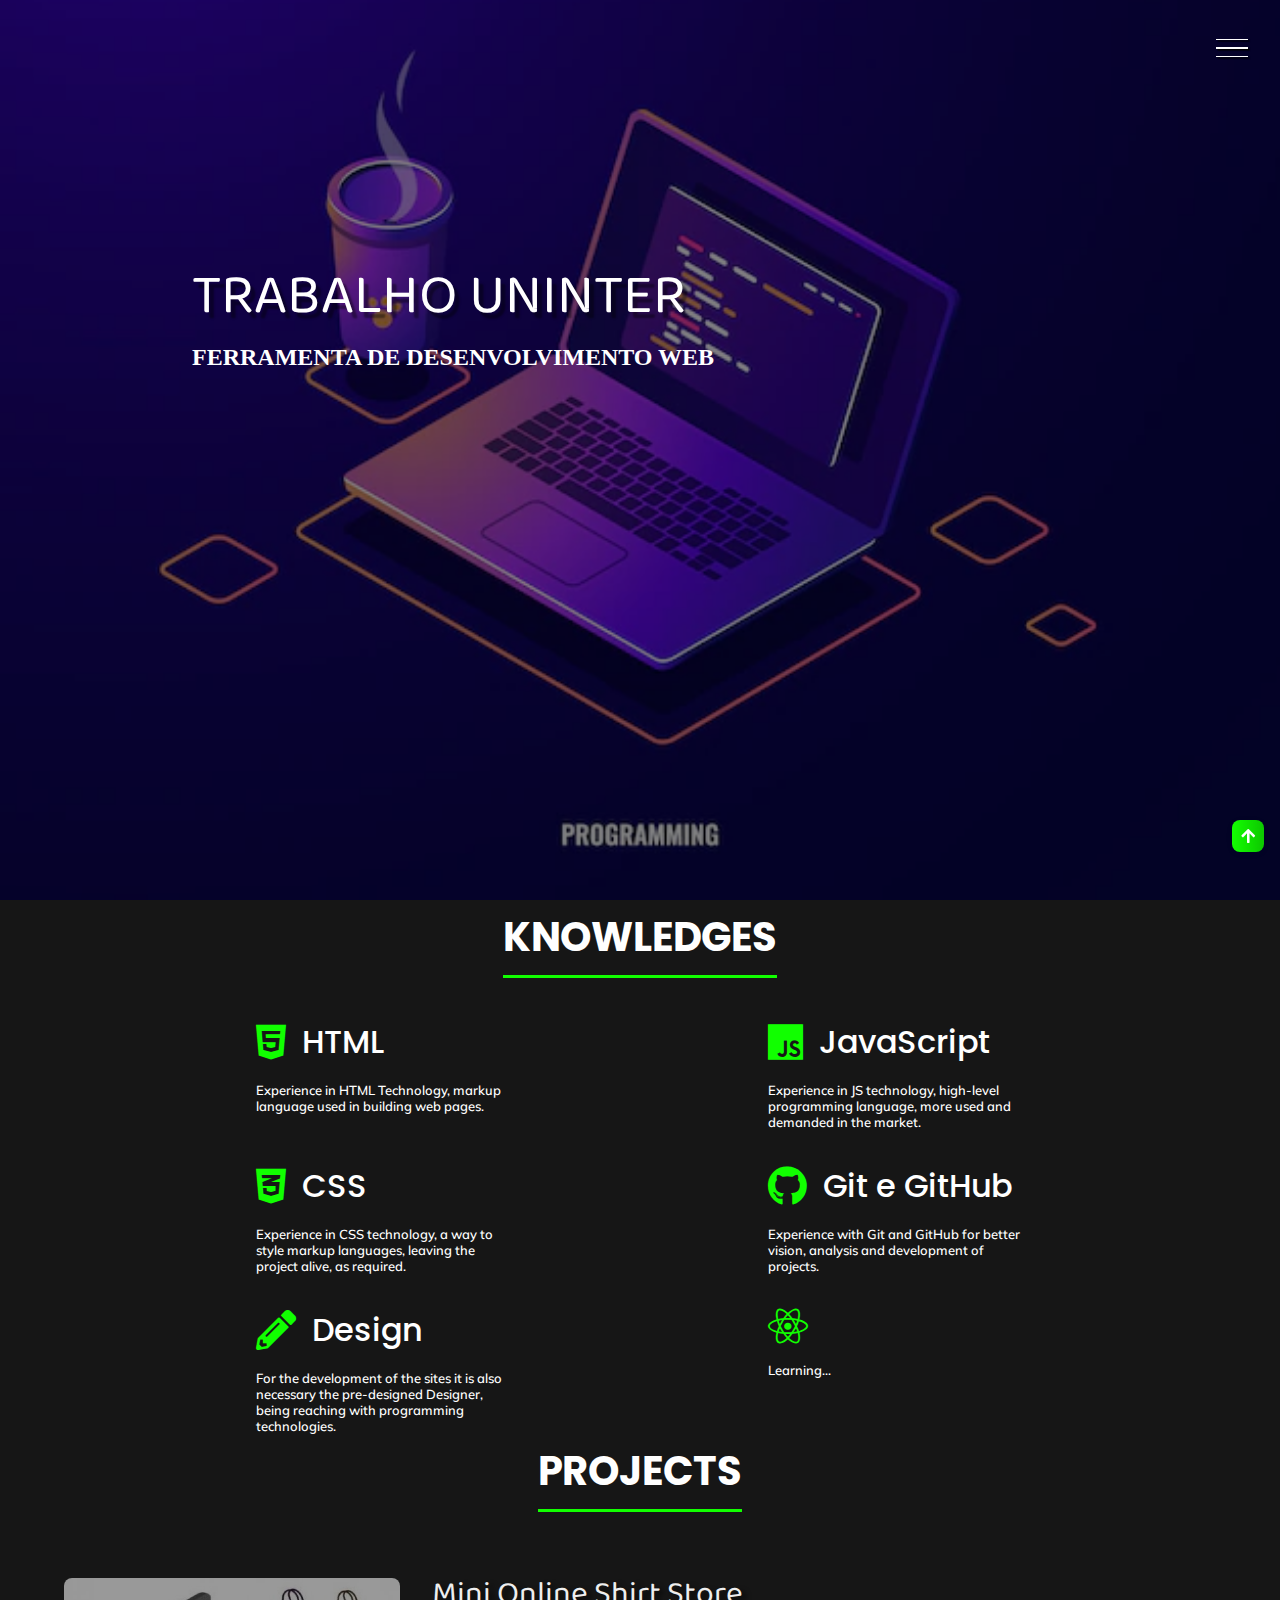
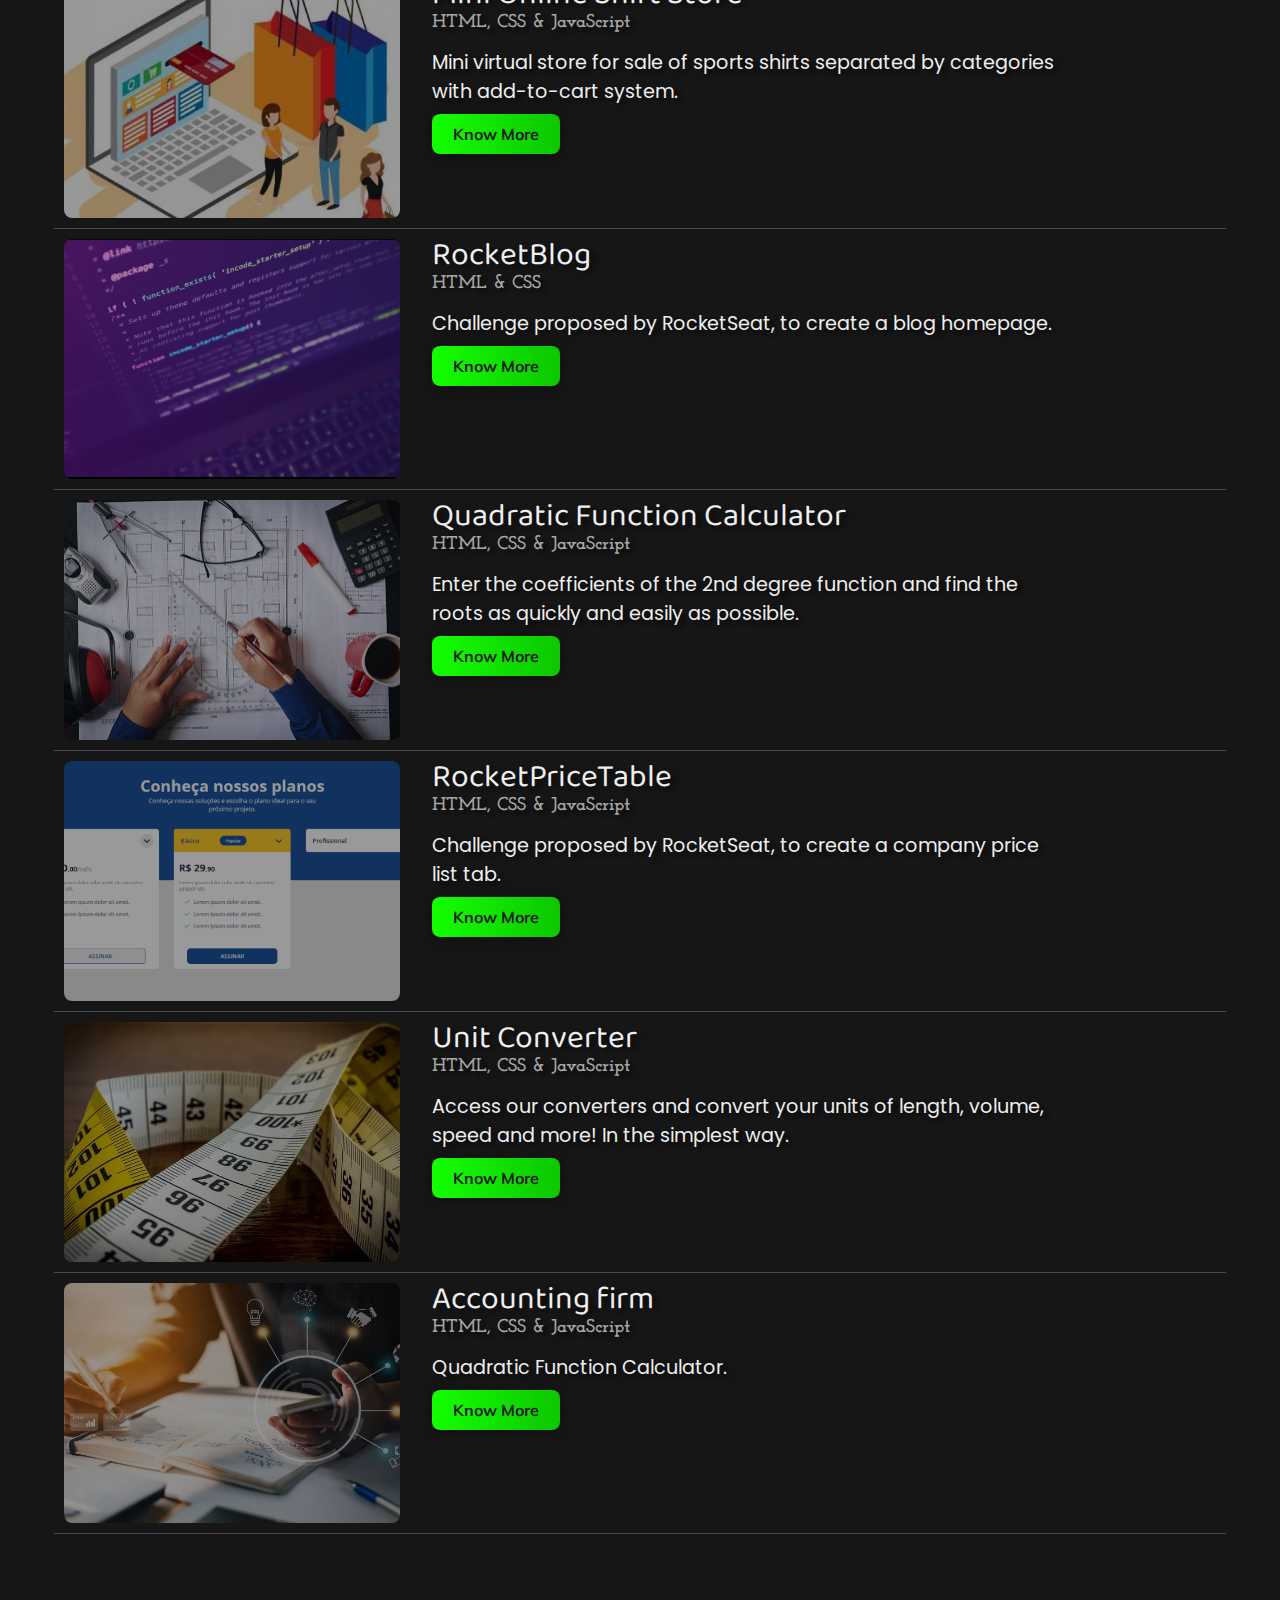
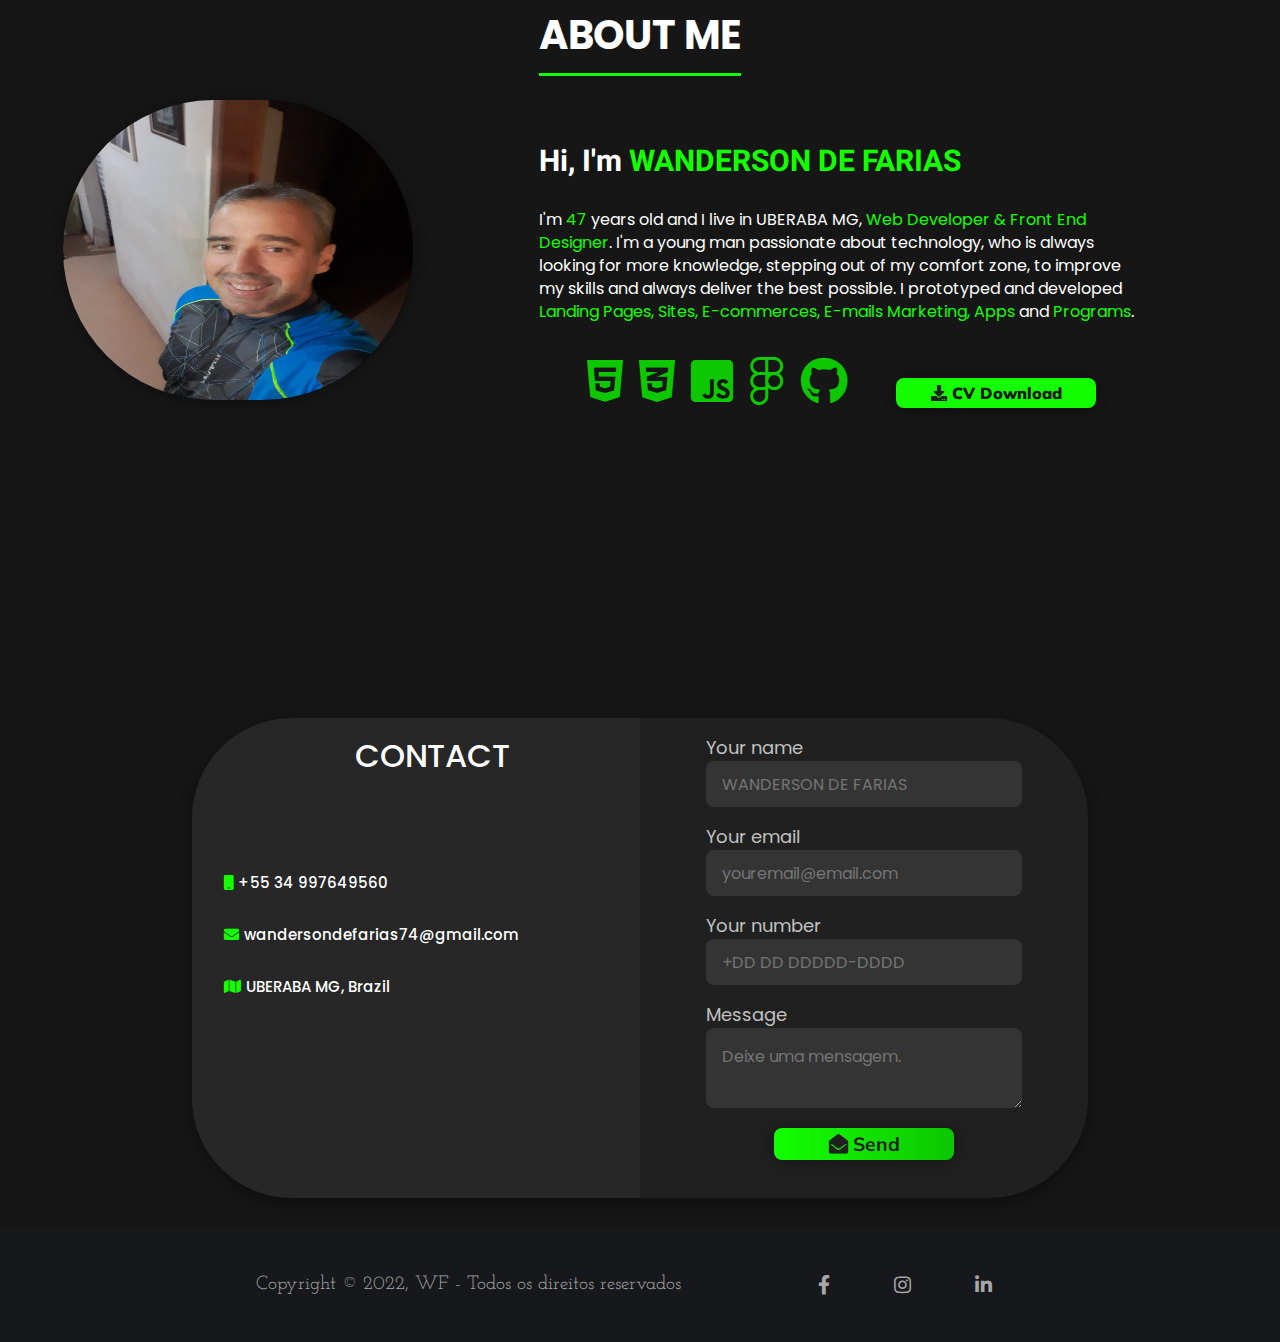
==== MEU-PORTFOLI/index.html @ 34d775ba "foi criado  o meu portifolio" ====
<!DOCTYPE html>
<html lang="pt-BR">

<head>
    <meta charset="UTF-8">
    <meta http-equiv="X-UA-Compatible" content="IE=edge">
    <meta name="viewport" content="width=device-width, initial-scale=1.0">
    <link rel="stylesheet" href="style.css">
    <link rel="apple-touch-icon" sizes="180x180" href="imagens/apple-touch-icon.png">
    <link rel="icon" type="image/png" sizes="32x32" href="imagens/favicon-32x32.png">
    <link rel="icon" type="image/png" sizes="16x16" href="imagens/favicon-16x16.png">
    <link rel="manifest" href="/site.webmanifest">
    <link rel="stylesheet" href="https://cdnjs.cloudflare.com/ajax/libs/font-awesome/5.11.2/css/all.css">
    <link rel="preconnect" href="https://fonts.googleapis.com">
    <link rel="preconnect" href="https://fonts.gstatic.com" crossorigin>
    <link href="https://fonts.googleapis.com/css2?family=Heebo:wght@100;200;300;400;500;600;700&display=swap"
        rel="stylesheet">
    <link
        href="https://fonts.googleapis.com/css2?family=Poppins:ital,wght@0,400;0,500;0,800;1,300;1,400;1,500;1,700&display=swap"
        rel="stylesheet">
    <link rel="stylesheet" href="https://fonts.googleapis.com/icon?family=Material+Icons">

    <title>PORTFÓLIO WANDERSON DE FARIAS</title>
</head>

<body>
    <div class="container">
        <div class="hamburguer">
            <div class="line" id="line1"></div>
            <div class="line" id="line2"></div>
            <div class="line" id="line3"></div>
        </div>
        <header id="home">
            <div class="img-wrapper">
                <img src="./imagens/PORTEFOLIO.webp" alt="">
            </div>
            <div class="banner">
                <h1>TRABALHO UNINTER</h1>
             <br>
                <h2>FERRAMENTA DE DESENVOLVIMENTO WEB</h2>

                <p>WANDERSON DE FARIAS</p>
                <br>
                <a href="https://github.com/wandersondefariasprogramador" target="_blank"><button><i class="fab fa-github"
                    
                            id="fa-github-header"></i>Know More</button></a>
                            <a href="https://app.netlify.com/sites/meuportfoli/overview"></a>
            </div>
        </header>
        <aside class="sidebar">
            <nav>
                <ul class="menu">
                    <li class="menu-item"> <a href="#home" class="menu-link">Home</a></li>
                    <li class="menu-item"> <a href="#conhecimentos" class="menu-link">Knowledges</a></li>
                    <li class="menu-item"> <a href="#projetos" class="menu-link">Projects</a></li>
                    <li class="menu-item"> <a href="#sobre-mim" class="menu-link">About Me</a></li>
                    <li class="menu-item"> <a href="#contato" class="menu-link">Contact</a></li>
                </ul>
            </nav>
            <div class="social-media">
                <a href="#"> <i class="fab fa-facebook-f"> </i></a>
                <a href="https://www.linkedin.com/in/wanderson-farias-ba9a90215/"><i
                        class="fab fa-linkedin-in"></i></a>
                <a href="https://www.instagram.com/wandersondefarias74//"> <i class="fab fa-instagram"> </i></a>

            </div>

        </aside>

        <div class="container-conhecimentos">
            <div class="sessao-conhecimentos" id="conhecimentos">
                <div class="section-header">
                    <h1>Knowledges</h1>
                </div>
                <div class="conhecimentos">
                    <div class="conhecimento">
                        <div class="conhecimento-header">
                            <i class="fab fa-html5"></i>
                            <h3>HTML</h3>
                        </div>
                        <div class="conhecimento-text">
                            <p>Experience in HTML Technology, markup language used in building
                                web pages.
                            </p>
                        </div>
                    </div>
                    <div class="conhecimento">
                        <div class="conhecimento-header">
                            <i class="fab fa-css3-alt"></i>
                            <h3>CSS</h3>
                        </div>
                        <div class="conhecimento-text">
                            <p>Experience in CSS technology, a way to style markup languages,
                                leaving the project alive, as required.</p>
                        </div>
                    </div>
                    <div class="conhecimento">
                        <div class="conhecimento-header">
                            <i class="fas fa-pencil-alt"></i>
                            <h3>Design</h3>
                        </div>
                        <div class="conhecimento-text">
                            <p>For the development of the sites it is also necessary the pre-designed Designer, being
                                reaching with programming technologies.</p>
                        </div>
                    </div>
                    <div class="conhecimento">
                        <div class="conhecimento-header">
                            <i class="fab fa-js"></i>
                            <h3>JavaScript</h3>
                        </div>
                        <div class="conhecimento-text">
                            <p>
                                Experience in JS technology, high-level programming language, more
                                                                used and demanded in the market.</p>
                        </div>
                    </div>
                    <div class="conhecimento">
                        <div class="conhecimento-header">
                            <i class="fab fa-github"></i>
                            <h3>Git e GitHub</h3>
                        </div>
                        <div class="conhecimento-text">
                            <p>Experience with Git and GitHub for better vision, analysis and development of projects.
                        </div>
                    </div>
                    <div class="conhecimento">
                        <div class="conhecimento-header">
                            <i class="fab fa-react"></i>
                            
                        </div>
                        <div class="conhecimento-text">
                            <p>Learning...</p>
                        </div>
                    </div>
                </div>
            </div>
            <section class="sessao-projetos" id="projetos">
                <div class="sessao-header">
                    <h1>Projects</h1>
                </div>
                <div class="projetos">
                    <div class="card">
                        <div class="card-img-wrapper">
                            <img src="imagens/shop.jpg" alt="Foto ilustrando loja virtual">
                        </div>
                        <div class="card-info" id="card-function">
                            <h2>Mini Online Shirt Store</h2>
                            <h3>HTML, CSS & JavaScript</h3>
                            <p>Mini virtual store for sale of sports shirts separated by categories with add-to-cart system.</p>
                            <a href="https://shirtscatalog.netlify.app/" target="_blank"><button
                                    class="btn">Know More</button></a>
                        </div>
                    </div>
                    <div class="card">
                        <div class="card-img-wrapper">
                            <img src="imagens/rocketblog.png" alt="Foto Home do RocketBlog">
                        </div>
                        <div class="card-info" id="card-function">
                            <h2>RocketBlog</h2>
                            <h3>HTML & CSS</h3>
                            <p>Challenge proposed by RocketSeat, to create a blog homepage.</p>
                            <a href="https://jgsl-rocketblog.netlify.app/" target="_blank"><button
                                    class="btn">Know More</button></a>
                        </div>
                    </div>
                    <div class="card">
                        <div class="card-img-wrapper">
                            <img src="imagens/calculs.jpg" alt="Foto de cálculos">
                        </div>
                        <div class="card-info" id="card-function">
                            <h2>Quadratic Function Calculator</h2>
                            <h3>HTML, CSS & JavaScript</h3>
                            <p>Enter the coefficients of the 2nd degree function and find the roots as quickly and easily as possible.</p>
                            <a href="https://function2-calculator.netlify.app/" target="_blank"><button
                                    class="btn">Know More</button></a>
                        </div>
                    </div>
                    <div class="card">
                        <div class="card-img-wrapper">
                            <img src="imagens/example.png" alt="Foto Site RocketPrice">
                        </div>
                        <div class="card-info" id="card-accounting">
                            <h2>RocketPriceTable</h2>
                            <h3>HTML, CSS & JavaScript</h3>
                            <p>Challenge proposed by RocketSeat, to create a company price list tab.</p>
                            <a href="https://jgsl-rocketprice.netlify.app/" target="_blank"><button class="btn">Know More</button></a>
                        </div>
                    </div>
                    <div class="card">
                        <div class="card-img-wrapper">
                            <img src="imagens/medidas.jpg.crdownload" alt="Foto de Conversão">
                        </div>
                        <div class="card-info" id="card-conversor">
                            <h2>Unit Converter</h2>
                            <h3>HTML, CSS & JavaScript</h3>
                            <p>Access our converters and convert your units of length, volume, speed and more! In the simplest way.</p>
                            <a href="https://wd-unit-converter.netlify.app/" target="_blank"> <button class="btn">Know
                                    More</button></a>
                        </div>
                    </div>
                    <div class="card">
                        <div class="card-img-wrapper">
                            <img src="imagens/contabilidade.jpg" alt="Foto Contabilidade">
                        </div>
                        <div class="card-info" id="card-accounting">
                            <h2>Accounting firm</h2>
                            <h3>HTML, CSS & JavaScript</h3>
                            <p>Quadratic Function Calculator. </p>
                            <a href="https://jg-accounting.netlify.app/" target="_blank"><button class="btn">Know More</button></a>
                        </div>
                    </div>
                </div>
        </div>
        </section>
        <div class="sessao-sobre-mim" id="sobre-mim">
            <div class="sessao-header">
                <h1>ABOUT ME</h1>
            </div>
            <div class="sobre-mim-grid">
                <div class="img-box-jg">
                    <img src="././imagens/FOTO WANDERSON.jpg" id="img-jg" alt="Imagem de WANDERSON">
                </div>
                <div class="about-me">
                    <h2>Hi, I'm <span>WANDERSON DE FARIAS</span></h2>
                    <p> I'm <span>47</span> years old and I live in UBERABA MG, <span>Web Developer & Front End
                            Designer</span>. I'm a young man passionate about technology, who is always looking for more
                        knowledge, stepping out of my comfort zone, to
                        improve my skills and always deliver the best
                        possible. I prototyped and developed <span>Landing Pages, Sites, E-commerces, E-mails Marketing,
                            Apps</span> and <span>Programs</span>.</p>
                    <ul>
                        <li><i class="fab fa-html5"></i></li>
                        <li><i class="fab fa-css3-alt"></i></li>
                        <li><i class="fab fa-js-square"></i></li>
                        <li><i class="fab fa-figma"></i></li>
                        <li><i class="fab fa-github"></i></li>
                        <a href="./imagens/Currículo Wanderson.pdf" target="_blank"><button type="button" class="btn btn-about-me" id="btn-pc"><i class="fas fa-download"></i> CV Download</button></a>
                    </ul>
                    <a href="cv - WANDERSON.pdf" target="_blank"><button type="button" class="btn btn-about-me" id="btn-cel"><i class="fas fa-download"></i> CV Download</button></a>
                </div>
            </div>

        </div>
        <section class="sessao-contato" id="contato">
            <div class="contato-wrapper">
                <div class="contato-left">
                    <h1>CONTACT</h1>
                    <ul>
                        <p><i class="fas fa-mobile"></i>+55 34 997649560</p>
                        <p><i class="fas fa-envelope"></i>wandersondefarias74@gmail.com</p>
                        <p><i class="fas fa-map"></i>UBERABA MG, Brazil</p>
                    </ul>
                </div>
                <div class="contato-right">
                    <form action="https://formsubmit.co/wandersondefarias74@gmail.com" method="POST">
                        <input type="hidden" name="_next" value="http://wandersondefarias74@gmail.com">
                        <div class="input-group">
                            <label for="name">Your name</label>
                            <input type="text" name="name" class="field" id="nome" placeholder="WANDERSON DE FARIAS"
                                required>
                        </div>
                        <div class="input-group">
                            <label for="name">Your email</label>
                            <input type="email" name="email" class="field" id="email" placeholder="youremail@email.com"
                                required>
                        </div>
                        <div class="input-group">
                            <label for="name">Your number</label>
                            <input type="text" name="number" class="field" id="number" placeholder="+DD DD DDDDD-DDDD"
                                required>
                        </div>
                        <div class="input-group">
                            <label for="name">Message</label>
                            <textarea name="message" class="field" id="mensagem"
                                placeholder="Deixe uma mensagem."></textarea>
                        </div>
                        <input type="hidden" name="_captcha" value="false">
                        <button type="submit" class="btn btn-submit"><i class="fas fa-envelope-open"></i>Send</button>
                    </form>

                </div>


            </div>
    </div>
    </section>
    <footer>
        <div class="footer-content">
            <p>
                Copyright &copy; 2022, WF - Todos os direitos reservados
            </p>
            <div class="social-list">
                <ul>
                    <li><a href=""><i class="fab fa-facebook-f"></i></a></li>
                    <li><a href="https://www.instagram.com/wandersondefarias74/"><i class="fab fa-instagram"></i></a></li>
                    <li><a href="https://www.linkedin.com/in/wanderson-farias-ba9a90215/"><i
                                class="fab fa-linkedin-in"></i></a></li>
                </ul>
            </div>
        </div>
    </footer>
    <a href="#home" id="link-topo">
        <i class="fas fa-arrow-up"></i>
    </a>
    </div>


</body>
<script src="script.js"></script>

</html>
---- MEU-PORTFOLI/style.css ----
@import url('https://fonts.googleapis.com/css2?family=Baloo+Da+2:wght@400;500;600&family=Josefin+Slab:ital,wght@0,200;0,400;1,100;1,200;1,300;1,400;1,500&family=Mulish:ital,wght@0,200;0,300;1,200;1,300;1,400&display=swap');
@import url('https://cdnjs.cloudflare.com/ajax/libs/font-awesome/5.15.4/css/all.min.css');

body {
    background: #161616;
}


*{  margin: 0;
    padding:0;
    list-style: none;
    text-decoration: none;
}

:root {
    --font-primary: "Baloo Da 2", serif;
    --font-secundary: "Josefin Slab", serif;
    --font-action: "Mulish", serif;
    --font-terciary:  'Heebo', sans-serif;
    --font-quaternary: 'Poppins', sans-serif;

}

html {
    scroll-behavior: smooth;
}

.hamburguer {
    width: 2rem;
    height: 2rem;
    position: fixed;
    z-index: 100;
    right: 2rem;
    top: 2rem;
    display: flex;
    flex-direction: column;
    justify-content: space-evenly;
    cursor: pointer;
    transition: all 1.2s;
    
}

.line {
    width: 100%;
    background-color: white;
    height: .1rem;
    box-shadow: 0.1rem 0.1rem 1px black ;
}


#line1.show-menu {
    transform: rotate(45deg) translate(.3rem, .4rem);



}

#line3.show-menu {
    transform: rotate(-45deg) translate(.3rem, -.4rem);



}

#line2.show-menu {
    opacity: 0;
    visibility: hidden;
}

.hamburguer.show-menu {
    right: 16rem;
}

header {
    width: 100%;
        height: 100vh;
        overflow: hidden;
        position: relative;

}
.img-wrapper{
    width: 100%; 
    height: 100%; 
    overflow: hidden;
    background-color: black;
    animation: zoom 25s;
}

.img-wrapper img{
    width: 100%;
    height: 100%;
    object-fit: cover;
    opacity: 0.5;
}

@keyframes zoom {
    0%{transform: scale(1.3);
    }
    100%{transform: scale(1);}

}

.banner {
    position: absolute;
    top: 30%;
    left: 15%;
}

.banner h1{
    color: white;
    font-size: 3.5rem;
    font-family: var(--font-primary);
    font-weight: 100;
    text-shadow: .3rem .4rem 2px rgba(0, 0, 0, .4 );
    line-height: 3.5rem;
    animation: moveBanner 1s forwards;
}

.banner p{
    padding-top: 1rem;
    font-family: var(--font-secundary);
    color: white;
    font-size: 2rem;
    text-shadow: .3rem .4rem 2px rgba(0, 0, 0, 0.4);
    margin-bottom: 2rem;
    opacity: 0;
    animation: moveBanner 1.5s forwards;
}

h2{
    color: white;
}
.banner button {
    font-family: var(--font-action);
    color: white;
    font-size: 1.2rem;
    text-transform: uppercase;
    background: #AA076B;  
    background: -webkit-linear-gradient(to right, #13FF00, #0DC700);  
    background: linear-gradient(to right, #13FF00, #0DC700); 
    border: none;
    padding: 1rem 3rem;
    letter-spacing: .1rem ;
    border-radius: 100px;
    cursor: pointer;
    opacity: 0;
    animation: moveBanner 1.8s forwards;
}

.banner button:hover { 
    color: black;
}

#fa-github-header {
    margin-right: 10px;
}
@keyframes moveBanner {
    0%{ 
        transform: translateY(10rem) rotateY(.30deg);
    }
    100%{
        transform: translateY(0rem) rotateY(0);
        opacity: 1;
    }
}

.sidebar {
    width: 20rem;
    height: 100vh;
    position: fixed;
    top: 0;
    right: -20rem;
    background-color: #161616;
    transition: all 1.2s;
    z-index: 90;
}

.sidebar.show-menu { 
    right: 0rem;
}

.menu-item {
    text-align: center;
    margin-bottom: .3rem;


}

.menu {
    position: absolute;
    top: 30%;
    left: 18%;
}

.menu-link {
    font-family: var(--font-action);
    font-size: 2rem;
    color: #ffffff;
    transition: color 1s;


}

.menu-link:hover {
    color: #13FF00;
}

.social-media {
    position: absolute;
    bottom: 2rem;
    width: 100%;
    display: flex;
    justify-content: space-evenly;

}

.social-media i {
    color: #fff;
    width: 2.5rem;
    height: 2.5rem;
    font-size: 2rem;
    display: flex;
    justify-content: space-evenly;
    align-items: center;
    border-radius: 50%;
    transition: color 1s;
}

.social-media i:hover {
    color: #13FF00;


}

.container-conhecimentos {
    background-color: #161616;
    height: 100%;

}

.conhecimentos {
    display: grid;
    grid-template-columns: repeat(5, 1fr);
    grid-template-rows: repeat(3, 1fr);
}

.conhecimento:nth-child(1) {
    grid-column: 2 / 3;
    grid-row: 1 / 2;

}

.conhecimento:nth-child(2) {
    grid-column: 2 / 3;
    grid-row: 2 / 3;

}

.conhecimento:nth-child(3) {
    grid-column: 2  / 3;
    grid-row: 3 / 4;

}

.conhecimento:nth-child(4) {
    grid-column: 4 / 5;
    grid-row: 1 / 2;

}

.conhecimento:nth-child(5) {
    grid-column: 4 / 5;
    grid-row: 2 / 3;

}

.conhecimento:nth-child(6) {
    grid-column: 4 / 5;
    grid-row: 3 / 4;

}


.section-header {
    display: flex;
    justify-content: center;
}

.section-header h1 { 
    font-family: var(--font-quaternary);
    font-size: 2.5rem;
    color: #fff;
    text-transform: uppercase;
    border-bottom: solid 3px #11FF00;
    margin-bottom: 1.5rem;
    line-height: 75px;

}

.conhecimento-header {
    display: flex;
    align-items: center;
    color: #4b4b4b;
    margin-top: 1rem;
}


.conhecimento-header i{
    font-size: 2.5rem;
    color: #11FF00;
}

.conhecimento-header h3 {
    font-family: var(--font-quaternary);
    font-size: 2rem;
    font-weight: 500;
    padding-left: 1rem;
    color: #fff;

}

.conhecimento-text {
    font-family: var(--font-action);
    color: #fff;
    margin-top: 1rem;
    font-weight: 550;
    font-size: 13px;
}

.projetos {
    padding-top: 2rem;
    display: flex;
    flex-direction: column;
    padding-bottom: 4rem;
    flex-wrap: wrap;
}

.card {
    display: flex;
    width: 90%;
    height: 15rem;
    padding: 10px;
    margin: 0 auto;
    border-bottom: solid 1px #4b4b4b;
}

.card-img-wrapper {
    width: 30%;
    height: 100%;
    background-color: black;
    border-radius: .5rem;

}

.card-img-wrapper img {
    object-fit: cover;
    width: 100%;
    height: 100%;
    border-radius: .5rem;
    opacity: .6;
    transition: opacity .3s;
}

.sessao-header {
    display: flex;
    justify-content: center;
    margin: 0 auto;
}

.sessao-header h1 {
    font-family: var(--font-quaternary);
    font-size: 2.5rem;
    color: #fff;
    text-transform: uppercase;
    border-bottom: solid 3px #11FF00;
    line-height: 75px;
    margin-bottom: 1.5rem; 
}


.card-info {
    width: 70%;
    margin-left: 2rem;
    text-shadow: 0.3rem 0.2rem 0.3rem rgba(0, 0, 0, .6 );
    transition: all .3s;
}

.card-info h2 {
    color: #eee;
    font-family: var(--font-primary);
    font-size: 2rem;
    font-weight: 400;
    line-height: 2.2rem;
    
}

.card-info h3 {
    font-family: var(--font-secundary);
    font-weight: bolder;
    color: #a7a7a7;
    margin-bottom: 1rem;
}

.card-info p {
    font-family: var(--font-quaternary);
    color: #eee;
    font-weight: 400;
    width: 80%;
    margin-bottom: 0.5rem;
    font-size: 1.2rem;

}

.btn {
    background: #13FF00;  
    background: -webkit-linear-gradient(to right, #13FF00, #0DC700);  
    background: linear-gradient(to right, #13FF00, #0DC700); 
    border-radius: .5rem;
    font-family: var(--font-action);
    color: #202020;
    border: none;
    box-shadow: 0 .1rem .8rem rgba(0, 0, 0, .4 );
    cursor: pointer;
    font-weight: bolder;
    font-size: 1rem;
}

.btn:hover {
    opacity: 0.8;
}

.btn:active {
    opacity: 0.5;
}

.card-info button {
    width: 8rem;
    height: 2.5rem;
}

.card:hover .card-info {
    cursor: pointer;
}

.sessao-sobre-mim {
    height: 80vh;
    max-width: 100vw;
    background: #161616;
}

.sessao-header {
    max-width: 90vw;
}

.sobre-mim-grid {
    display: grid;
    grid-template-columns: 5fr 2fr 10fr 6fr 1fr;
    max-width: 90vw;
}

.img-box-jg {
    grid-column: 2 / 3;
    width: 350px;
    height: 300px;
    border-radius: 300px;
    background-color: black;

}

#img-jg {
    grid-column: 2 / 3;
    width: 350px;
    height: 300px;
    border-radius: 300px;
    opacity: 0.9;
    box-shadow: 0 .1rem .8rem rgba(0, 0, 0, .4 );
}

.about-me {
    margin-top: 2rem;
    width: 600px;
    grid-column: 4/5;
} 

.about-me h2 {
    font-family: var(--font-terciary);
    font-style: normal;
    font-weight: bold;
    font-size: 30px;
    line-height: 60px;
    color: #fff;
}

span {
    color: #13FF00;
}
.about-me p {
    font-family: var(--font-quaternary);
    justify-content: justify;
    font-style: normal;
    font-weight: normal;
    font-size: 16px;
    line-height: 23px;
    color: #fff;
    margin-top: 1rem;
}

.name-about-me {
    font-weight: 700;
    font-style: italic;
}

.about-me ul {
    display: flex;
    font-size: 3rem;
    margin-left: 2rem;
    margin-top: 2rem;
    align-items: center;
}

.about-me li {
    padding-left: 1rem;
    color: #0DC700;
}

.btn-about-me {
    width: 200px;
    height: 30px;
    background: #13FF00;
    margin-left: 3rem;
    color: #161616;
    font-weight: 900;
}

.btn-about-me i {
    color: #202020;
}

.btn-about-me:hover {
    opacity: 0.8;
}

.btn-about-me:active {
    opacity: 0.5;
}
.sessao-contato {
    width: 100%;
    height: 100%;
    background-color: #161616;
    display: flex;
    align-items: center;
    justify-content: center;
}

.contato-wrapper {
    width: 70%;
    display: flex;
    height: 30rem;
    box-shadow: rgba(0, 0, 0, 0.35) 0px 5px 15px;
    border-radius: 100px;
    margin-bottom: 2rem;

}

.contato-left {
    width: 45%;
    background: #272727;
    border-top-left-radius: 100px;
    border-bottom-left-radius: 100px;
}

.contato-left ul {
    font-family: var(--font-quaternary);
    font-weight: 500;
    font-size: 15px;
    line-height: 36px;
    color: #fff;
    display: flex;
    flex-direction: column;
    position: relative;
    left: 2rem;
    top: 2rem;
}

.contato-left ul p {
    margin-top: 1rem;
}

.contato-left i {
    color: #13FF00;
    padding-right: 5px;
}

.contato-right {
    width: 55%;
    background-color: #202020;
    border-top-right-radius: 100px;
    border-bottom-right-radius: 100px;
}

.sessao-contato h1 {
    font-family: var(--font-quaternary);
    font-size: 2rem;
    color: #fff;
    text-transform: uppercase;
    margin-bottom: 1.5rem;
    line-height: 75px;
    margin-bottom: 1.5rem;
    text-align: center;
    font-weight: 500;
    margin-left: 2rem;
}

.sessao-contato form {
    width: 100%;
    display: flex;
    flex-direction: column;
    align-items: center;
}
.input-group{
    position: relative;
    
}

.input-group textarea {
    padding-top: 1rem ;
    max-width: 500px;
    height: 4rem;
    font-size: 1rem;
    padding-left: 1rem;
}

.field {
    background: #343434;
    border-radius: 8px;
    border: none;
    width: 450px;
    height: 46px;
    font-size: 1rem;
    padding-left: 1rem;
    font-family: var(--font-quaternary);
    outline: none;
}

.contato-right label {
    display: block;
    color: #C1C1C1;
    font-size: 18px;
    font-family: var(--font-quaternary);
    transition: all 0.3s;
    margin: 1rem 0rem 0rem 0rem;

}

.field:focus ~ label{
    top: 0;
    font-size: 1rem;
}

.field:focus {
    border-bottom: 1px solid;
}

.btn-submit {
    width: 30%;
    height: 2rem;
    position: relative;
    left: 8rem;
    font-size: 1.2rem;
    margin-top: 1rem;
    text-align: center;
    color: #202020;
}

.btn-submit i {
    padding-right: 5px;
}

footer {
    width: 100%;
    height: 7rem;
    background-color: #17181b;
    display: flex;
    justify-content: center;
    align-items: center;
}

.footer-content {
    width: 60%;
    display: flex;
    justify-content: space-between;
}

.footer-content p {
    font-family: var(--font-secundary);
    color:  #a7a7a7;
    font-size: 1.2rem;
}

.social-list a {
    margin: 0 2rem;
    color: #a7a7a7 ;
    font-size: 1.2rem;
}

.social-list ul {
    display: flex;
}

#link-topo {
    position: fixed;
    right: 1rem;
    bottom: 3rem;
    width: 2rem;
    height: 2rem;
    background: -webkit-linear-gradient(to right, #13FF00, #0DC700);  
    background: linear-gradient(to right, #13FF00, #0DC700);
    display: flex;
    justify-content: center;
    align-items: center;
    color: #fff;
    border-radius: .5rem;
    box-shadow: 0 0.1rem 0.6rem #00000009;
}

#btn-cel { 
    visibility: hidden;
}

@media only screen and (max-width: 700px) {
    .sessao-conhecimentos {
        background-color: #161616;
    }
    .conhecimento-header {
        margin-top: 0;

    }

    .conhecimento-text p {
        padding-bottom: 1rem;
    }
    
    .conhecimentos {
        display: grid;
        grid-template-columns: 1fr 1fr 1fr;
        grid-template-rows: 6;
        row-gap: 1rem;
        
    }

    .conhecimento {
        margin-left: auto;
        margin-right: auto;
        width: 100%;
    }

    .conhecimento:nth-child(1) {
        grid-column: 2 / 3;
        grid-row: 1 / 2;
    
    }
    
    .conhecimento:nth-child(2) {
        grid-column: 2 / 3;
        grid-row: 2 / 3;
    
    }
    
    .conhecimento:nth-child(3) {
        grid-column: 2  / 3;
        grid-row: 3 / 4;
    }

    .conhecimentos-img-wrapper  {
        display: none;
        
    }
    
    .conhecimento:nth-child(4) {
        grid-column: 2 / 3;
        grid-row: 4  / 5;
    }
    
    .conhecimento:nth-child(5) {
        grid-column: 2 / 3;
        grid-row: 5 / 6;
    }
    
    .conhecimento:nth-child(6) {
        grid-column: 2 / 3;
        grid-row: 6 / 7;
    }

    .card {
        flex-direction: column;
        height: 100%;
    }

    .card-img-wrapper {
        width: 100%;
        height: 15.5rem;
    }

    .card-img-wrapper img {
        opacity: 0.5;
    }

    .card-info {
        position: absolute;
        display:flex;
        flex-direction: column;
        margin-left: 0;
        width: 90%;
        height: 100%;
        text-align: center;
        margin-top: 10px;
    }

    .card-info p {
        width: 95%;
        margin: 0 auto 10px auto;
        font-size: 1rem;
    }

    .card-info h2 {
        text-shadow: .3rem .4rem 2px rgba(0, 0, 0, .4 );
    }

    #card-conversor {
        margin-top: 1rem;
    }

    #card-accounting {
        margin-top: 2.5rem;
    }



}

@media only screen and (max-width: 1000px) {
    .contato-wrapper {
        width:90%;
    }
    .contato-left {
        display:none;
        border-radius: 0px;
        
    }
    .contato-right {
        width: 100%;
        border-radius: 0px;
    }

    .field {
        width: 300px;
    }

    .btn-submit {
        left: 0rem;
    }

    .input-group textarea {
        width: 300px;
    }
    }




@media only screen and (max-width: 880px) {
    footer {
        height: 10rem;
        text-align: center;
    }
    
    .footer-content {
        text-align: center;
        display: grid;
        grid-template-columns: 1;
        grid-template-rows: 2;
        grid-column: 1 /2 ;
        grid-row: 2 / 3;
        grid-gap: 0.5rem;
    }
    .social-list {
        display:grid;
        grid-column: 1 /2 ;
        grid-row: 4 / 5;
    }

    .sobre-mim-grid {
        display: flex;
        flex-direction: column;
    }

    .sessao-sobre-mim {
        max-width: 90vw;
        margin: 0 auto;
    }

    .sessao-sobre-mim {
        height: 100%;
        width: 100%;
        justify-content:center;
    }

    .img-box-jg {
        width: 300px;
        height: 257px;
        border-radius: 300px;
        margin: 0 auto;
    }

    #img-jg {
        width: 300px;
        height: 257px;
    }

    .about-me {
        width: 100%;
        justify-content: center;
        text-align: center;
    }

    .about-me h2 {
        max-width: 90vw;
        font-size: 30px;
        line-height: 2rem;
        text-align: center;
    }

    .about-me p {
        max-width: 90vw;
        font-size: 15px;
        text-align: center;
    }

    .about-me ul {
        margin-left: 0rem;
        justify-content:space-evenly;
    }

    .about-me li {
        padding-left: 0rem;
    }

    #btn-pc {
        display:none;
    }

    #btn-cel {
        visibility: visible;
    }

    .btn-about-me {
        margin-top: 1rem;
        margin-left: 0;
        margin-bottom: 1rem;
        color: #202020;
    }
}

@media only screen and (min-width:1000px) and (max-width: 1300px) {
    .contato-left {
        width: 50%;
    }

    .contato-right {
        width: 50%;
    }

    .field {
        width: 300px;
    }

    .btn-submit {
        left: 0rem;
        width: 40%;
    }
}

@media only screen and (min-width:881px) and (max-width: 1100px) {
    .about-me p {
        margin-left: 2rem;
    }
}
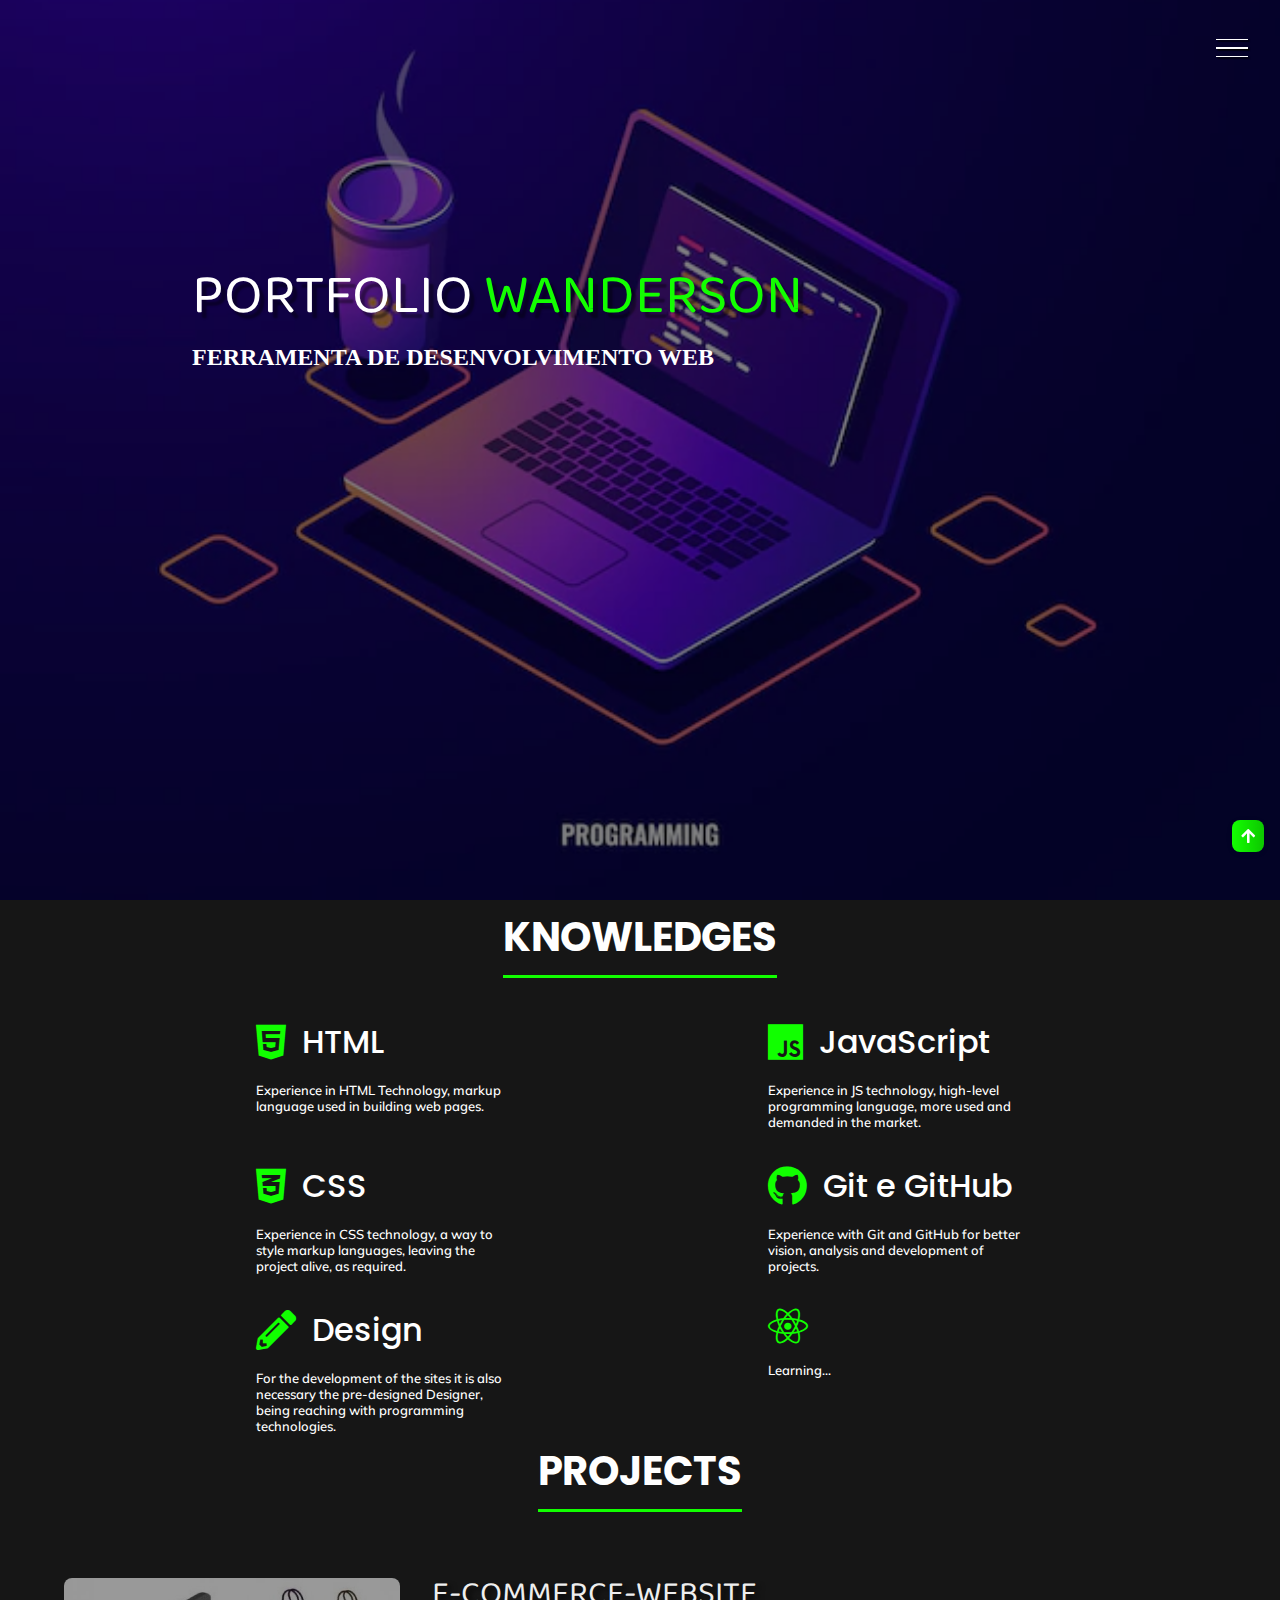
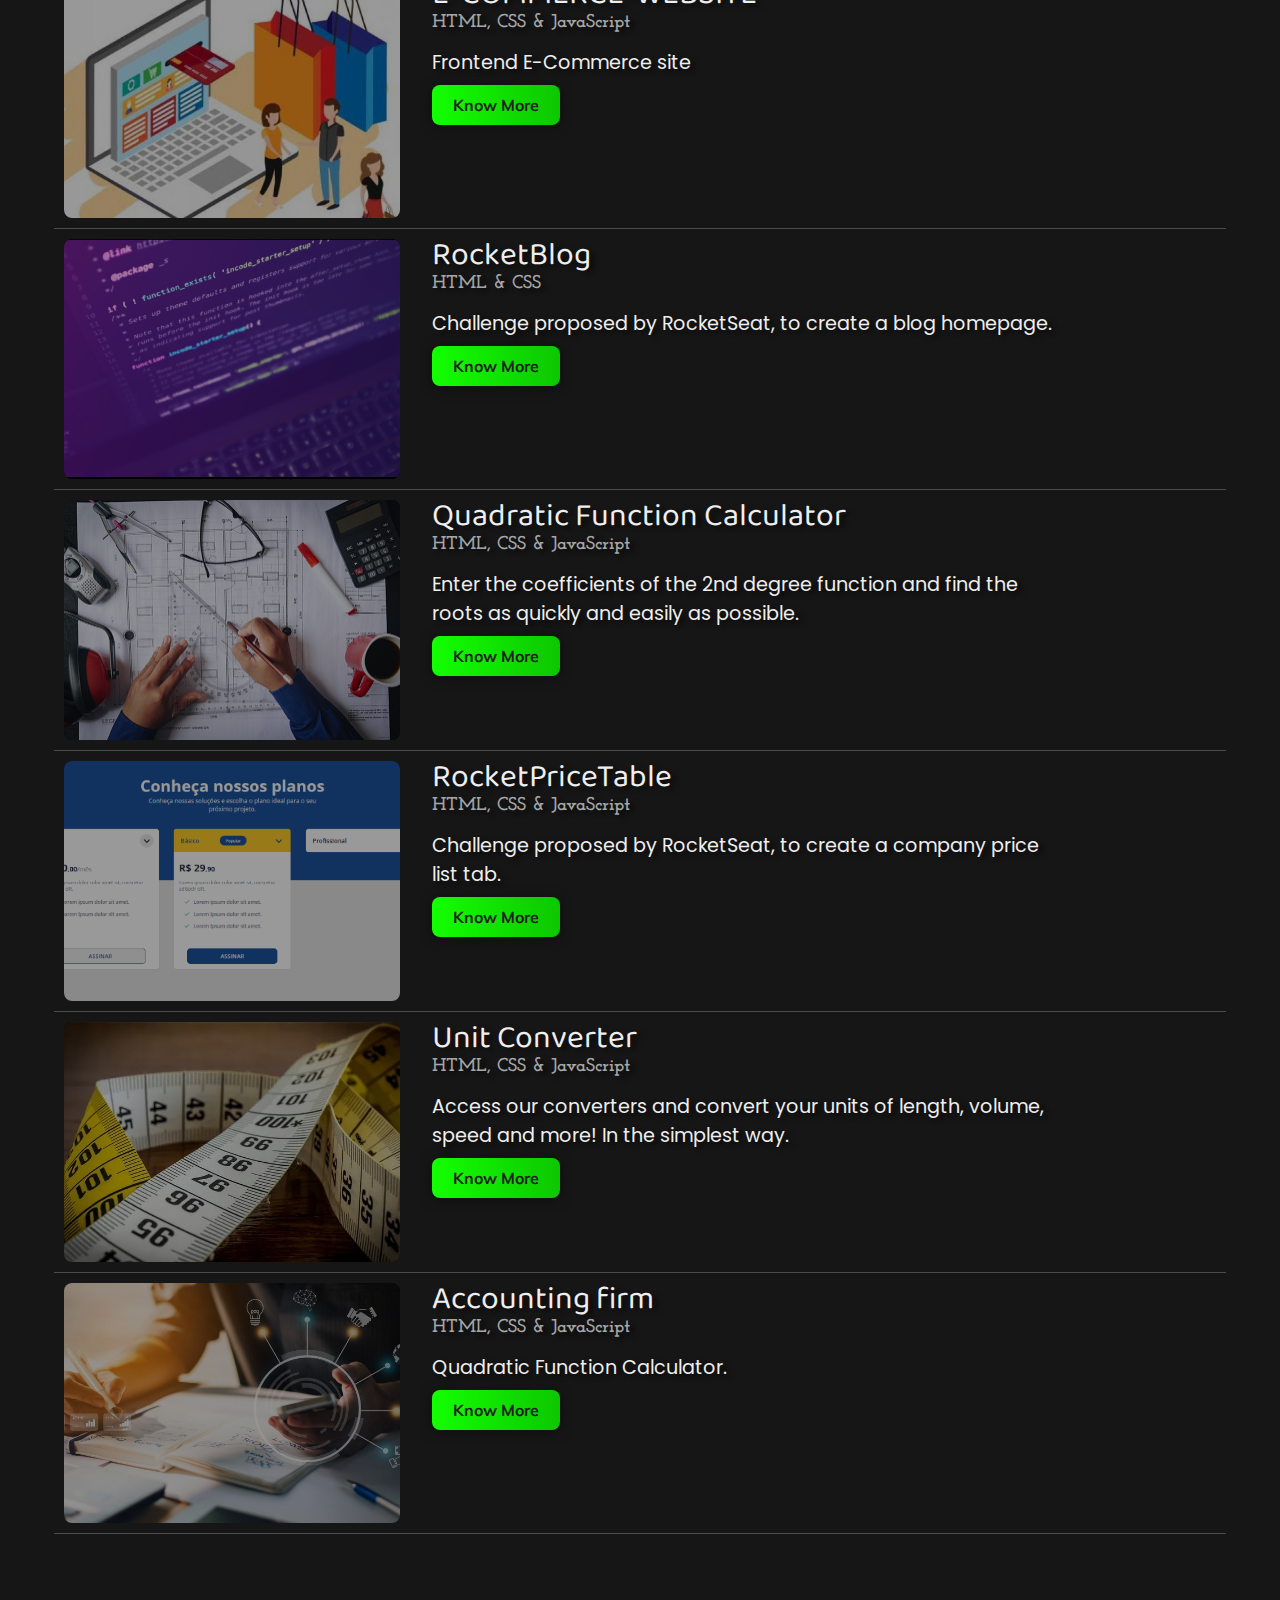
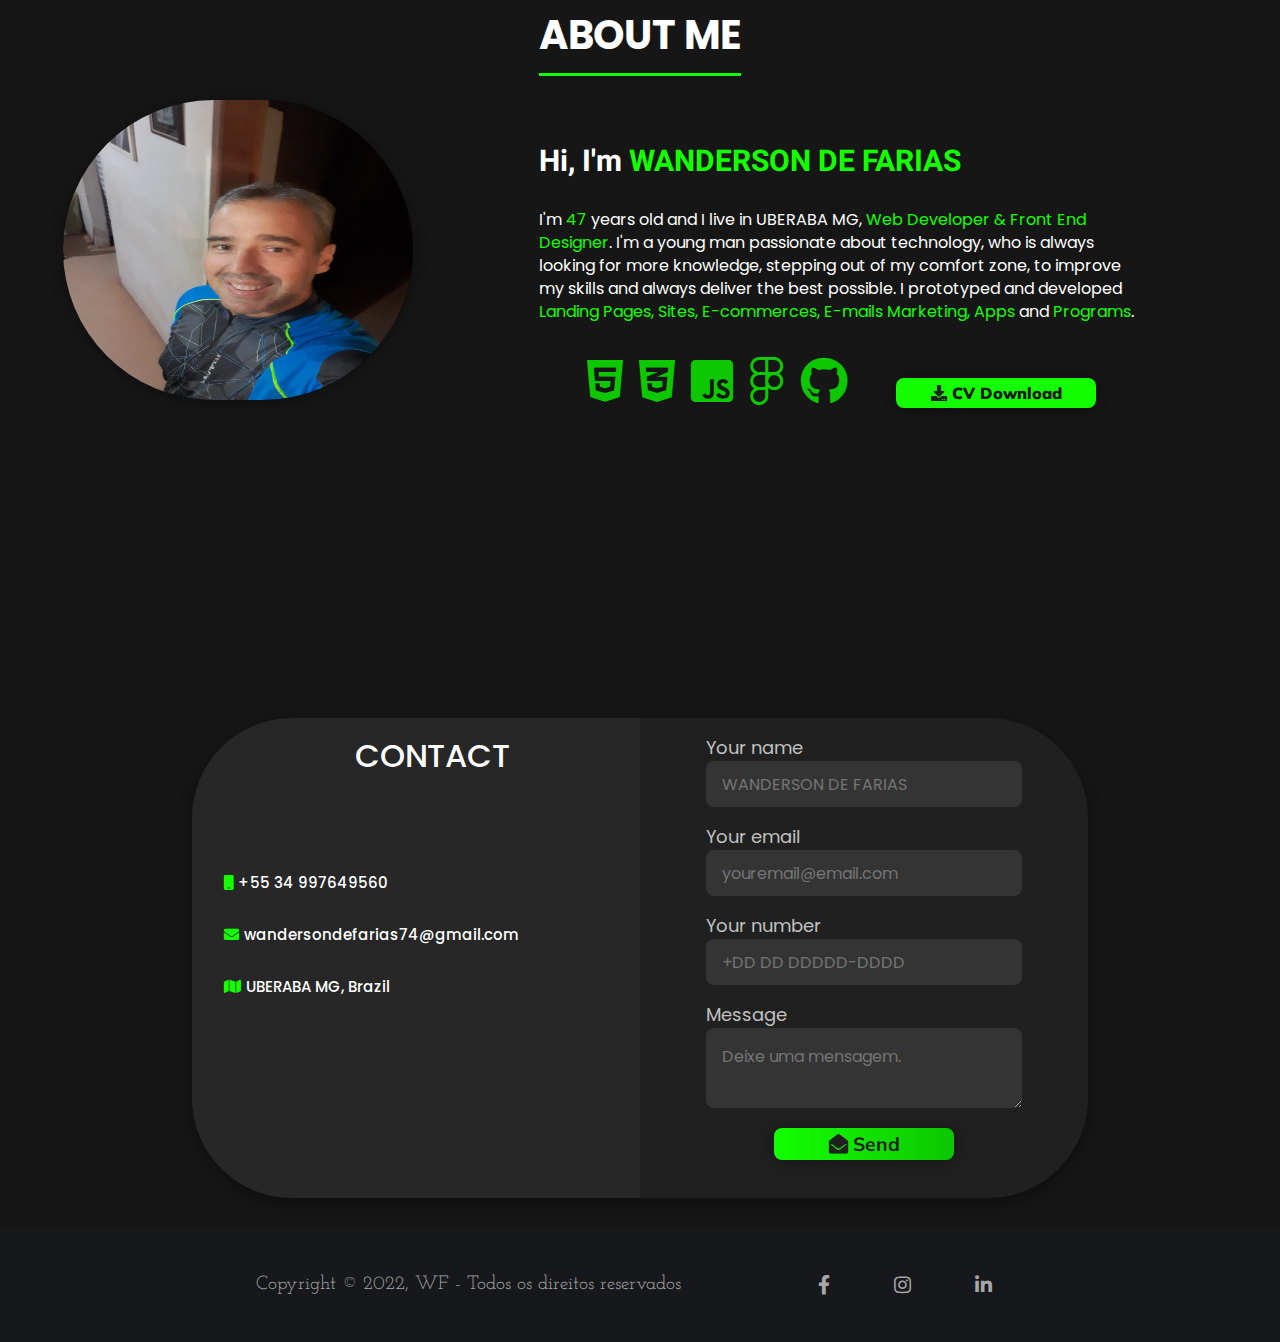
==== commit 096e18be: "FOI ALTERADO O MEU PORTFOLIO" ====
--- a/MEU-PORTFOLI/index.html
+++ b/MEU-PORTFOLI/index.html
@@ -35,11 +35,11 @@
                 <img src="./imagens/PORTEFOLIO.webp" alt="">
             </div>
             <div class="banner">
-                <h1>TRABALHO UNINTER</h1>
+                <h1>PORTFOLIO <span>WANDERSON</span></h1> 
              <br>
                 <h2>FERRAMENTA DE DESENVOLVIMENTO WEB</h2>
 
-                <p>WANDERSON DE FARIAS</p>
+                <p></p>
                 <br>
                 <a href="https://github.com/wandersondefariasprogramador" target="_blank"><button><i class="fab fa-github"
                     
@@ -145,10 +145,10 @@
                             <img src="imagens/shop.jpg" alt="Foto ilustrando loja virtual">
                         </div>
                         <div class="card-info" id="card-function">
-                            <h2>Mini Online Shirt Store</h2>
-                            <h3>HTML, CSS & JavaScript</h3>
-                            <p>Mini virtual store for sale of sports shirts separated by categories with add-to-cart system.</p>
-                            <a href="https://shirtscatalog.netlify.app/" target="_blank"><button
+                            <h2>E-COMMERCE-WEBSITE</h2>
+                            <h3>HTML, CSS & JavaScript</h3>
+                            <p>Frontend E-Commerce site</p>
+                            <a href="https://wandersondefariasprogramador.github.io/E-Commerce-Website/" target="_blank"><button
                                     class="btn">Know More</button></a>
                         </div>
                     </div>
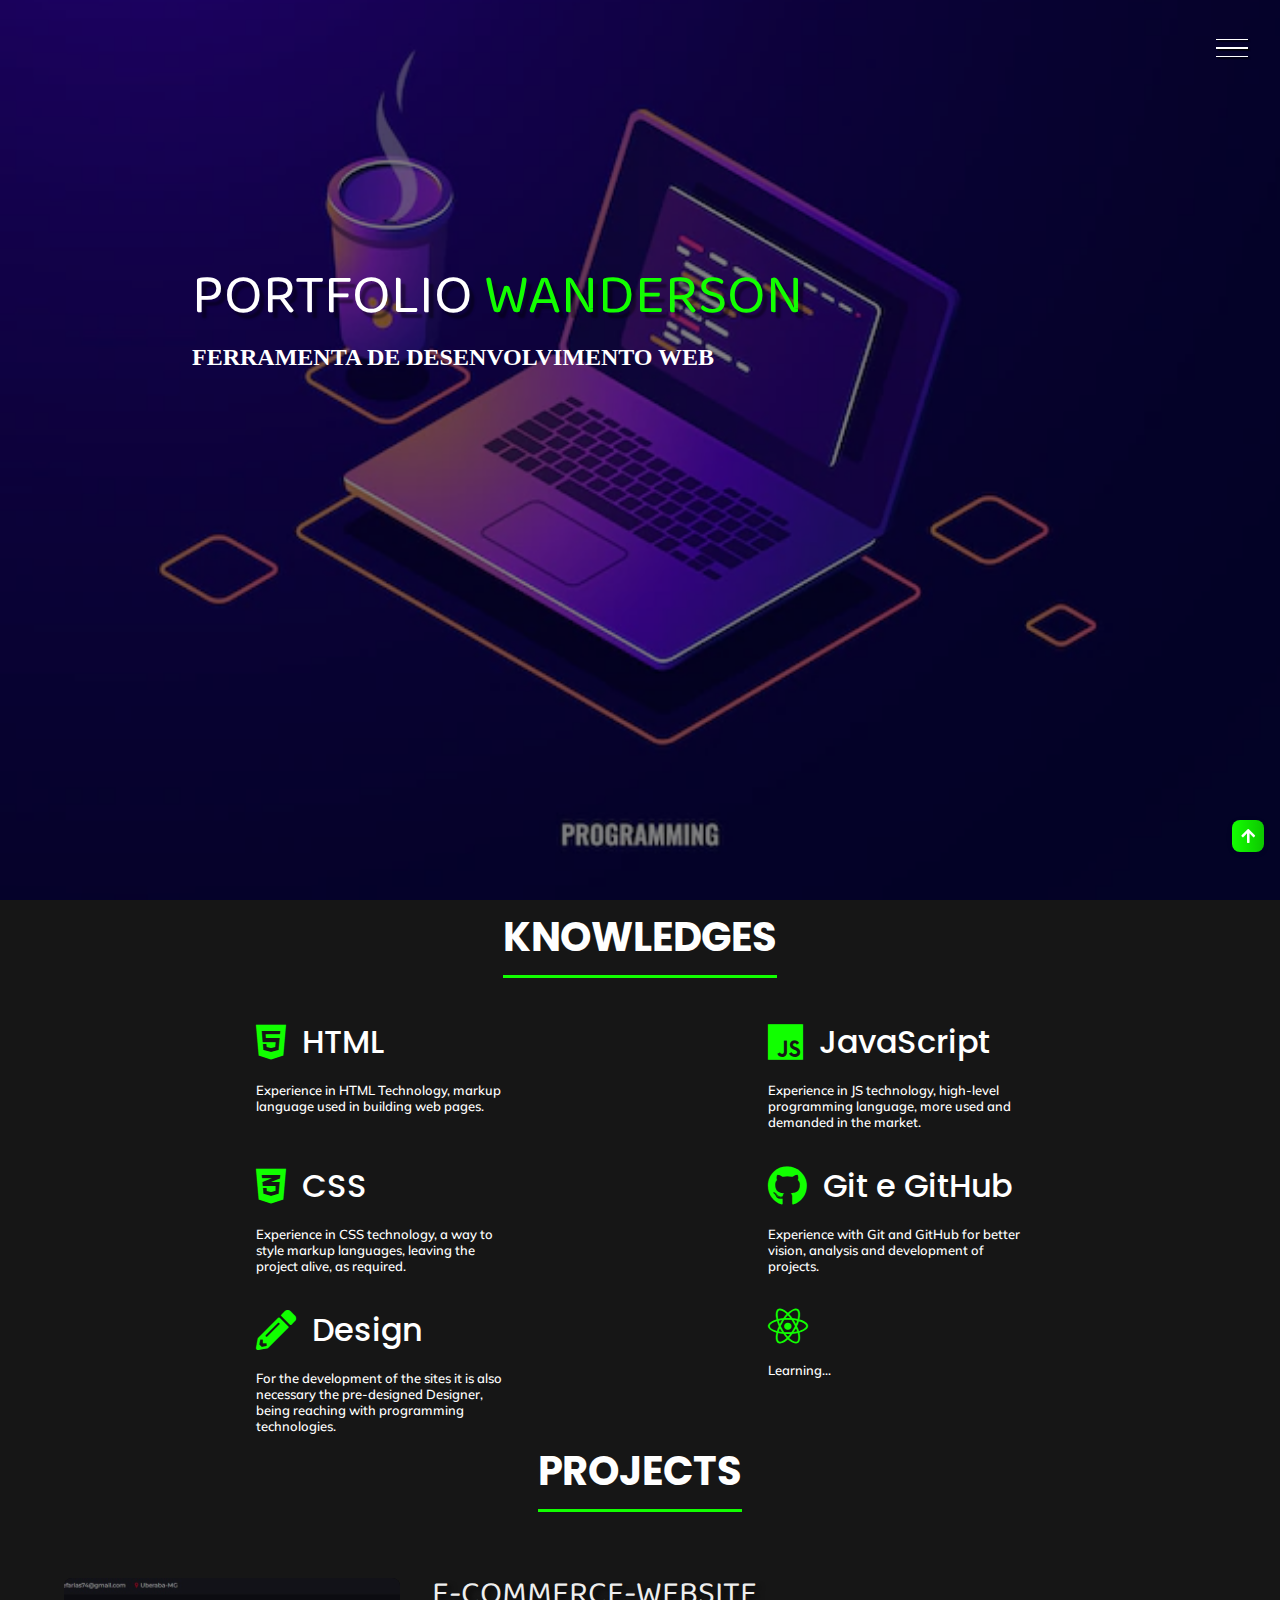
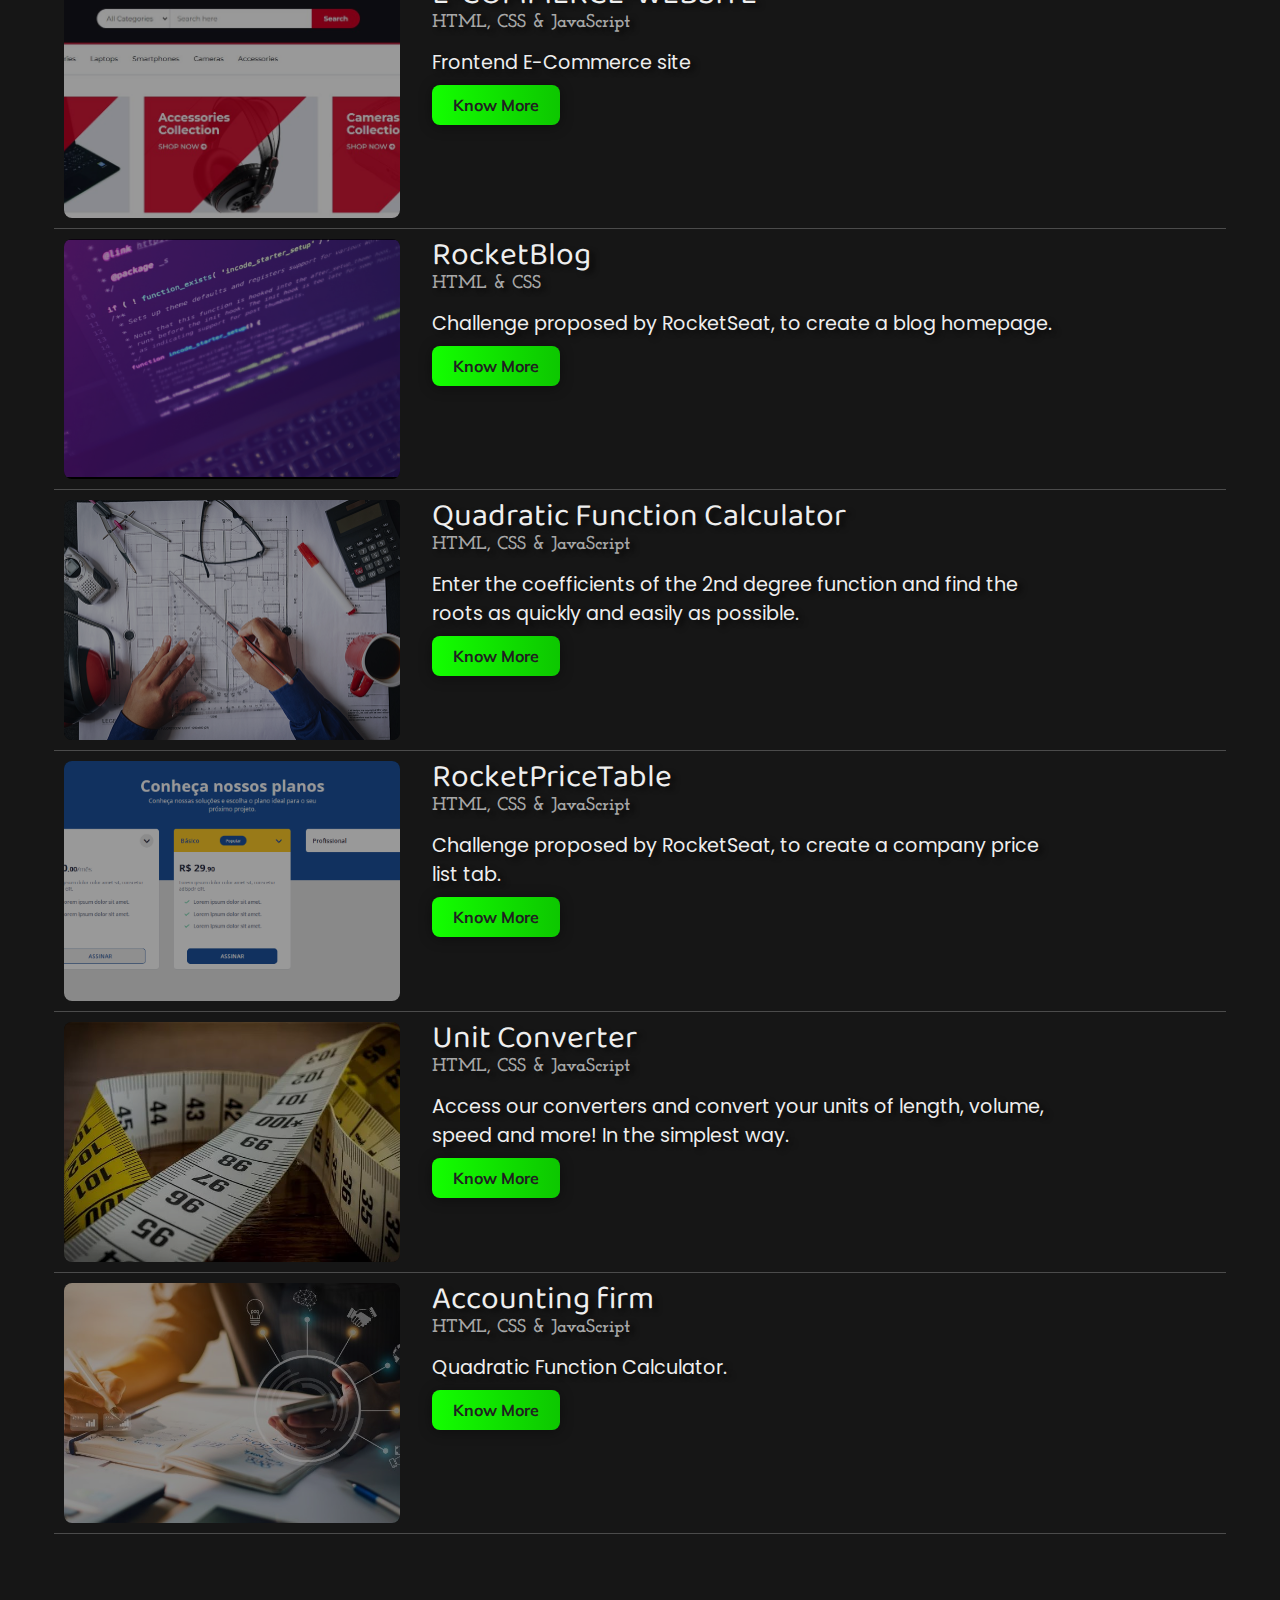
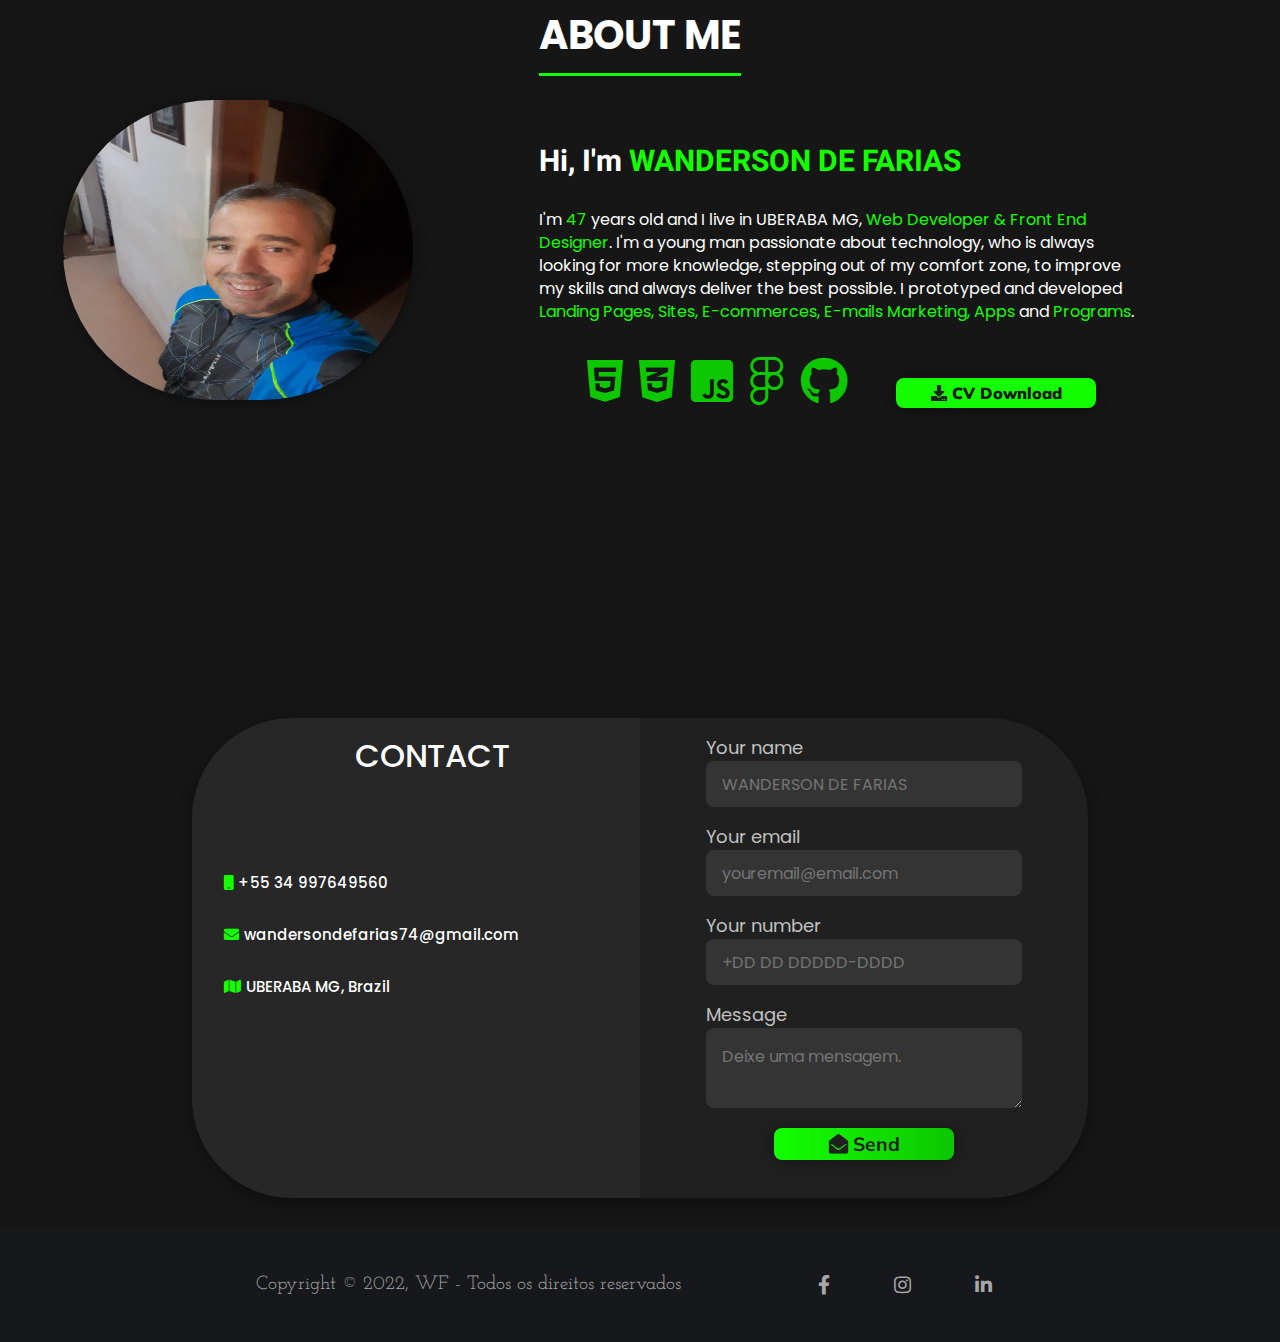
==== commit d6eb83a5: "foi alterado o mei index.html" ====
--- a/MEU-PORTFOLI/index.html
+++ b/MEU-PORTFOLI/index.html
@@ -142,7 +142,7 @@
                 <div class="projetos">
                     <div class="card">
                         <div class="card-img-wrapper">
-                            <img src="imagens/shop.jpg" alt="Foto ilustrando loja virtual">
+                            <img src="imagens/foto.jpg" alt="Foto ilustrando E-COMMERCE-WEBSITE">
                         </div>
                         <div class="card-info" id="card-function">
                             <h2>E-COMMERCE-WEBSITE</h2>
@@ -212,7 +212,8 @@
                     </div>
                 </div>
         </div>
-        </section>
+        
+ </section>
         <div class="sessao-sobre-mim" id="sobre-mim">
             <div class="sessao-header">
                 <h1>ABOUT ME</h1>
